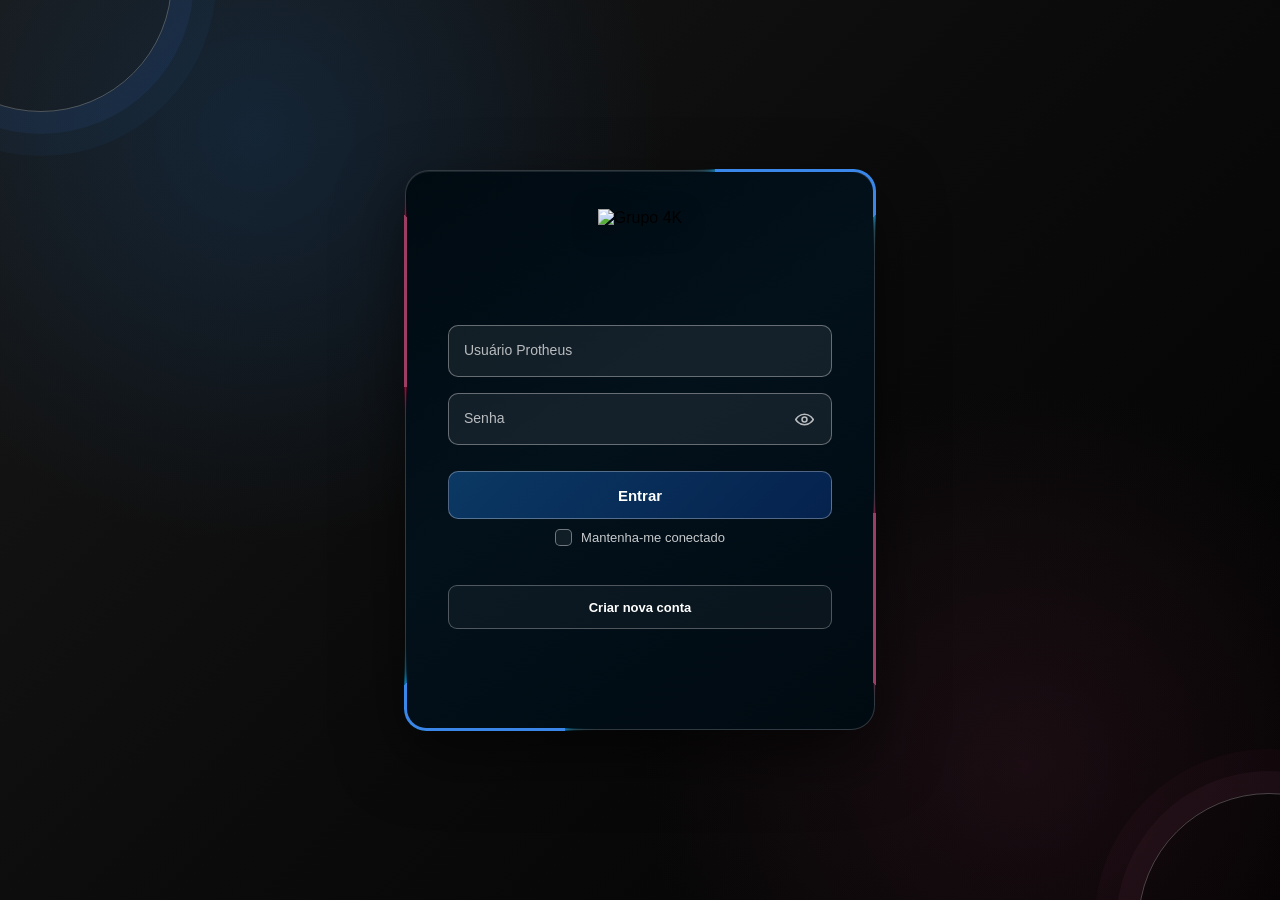
==== index.html @ 430c5aca "Atualiza para a versão atual do site (pasta do servidor) Substitui os arquivos pela versão em produç" ====
<!DOCTYPE html>
<html lang="pt-BR">

<head>

    <!-- Ícone da aba do navegador: Login + Rastreio -->
    <link
        rel="icon"
        type="image/svg+xml"
        href="data:image/svg+xml,%3Csvg xmlns='http://www.w3.org/2000/svg' viewBox='0 0 100 100'%3E%3Crect width='100' height='100' rx='22' fill='%230b5ed7'/%3E%3Crect x='13' y='18' width='74' height='64' rx='9' fill='white'/%3E%3Ccircle cx='34' cy='39' r='10' fill='%230b5ed7'/%3E%3Cpath d='M20 58c0-8 6-13 14-13s14 5 14 13' fill='%230b5ed7'/%3E%3Crect x='55' y='31' width='21' height='5' rx='2.5' fill='%230b5ed7'/%3E%3Crect x='55' y='42' width='16' height='5' rx='2.5' fill='%230b5ed7' opacity='.65'/%3E%3Cpath d='M63 65c0-7 6-13 13-13s13 6 13 13c0 8-13 20-13 20S63 73 63 65z' fill='%230b5ed7'/%3E%3Ccircle cx='76' cy='64' r='4' fill='white'/%3E%3C/svg%3E"
    >

    <meta charset="UTF-8">
    <meta name="viewport" content="width=device-width, initial-scale=1">

    <title>Login</title>

    <link rel="stylesheet" href="tela_login.css">

</head>

<body>

<div class="login-frame">

    <!-- Moldura azul -->
    <div class="moldura moldura-azul"></div>

    <!-- Moldura bordô -->
    <div class="moldura moldura-bordo"></div>


    <!-- ================= LOGIN ================= -->

    <section id="loginVendedor" class="box-busca">

        <header class="topo">
    <img
        id="logoMarca"
        src="Imagens/Logo - Grupo 4k - Branco.png"
        class="logo"
        alt="Grupo 4K"
    >
</header>

<form id="formLogin">

    <div class="input-group">
        <input id="usuarioLogin" type="text" required>
        <label for="usuarioLogin">Usuário Protheus</label>
    </div>

<div class="input-group senha-group">

    <input
        id="senhaLogin"
        type="password"
        required
    >

    <label for="senhaLogin">
        Senha
    </label>

    <button
        type="button"
        class="toggle-senha"
        id="toggleSenha"
        aria-label="Mostrar senha"
    >

        <!-- OLHO ABERTO -->
        <svg
            id="iconEye"
            viewBox="0 0 24 24"
            width="21"
            height="21"
            fill="none"
            xmlns="http://www.w3.org/2000/svg"
        >
            <path
                d="M2 12s3.5-6 10-6 10 6 10 6-3.5 6-10 6S2 12 2 12Z"
                stroke="currentColor"
                stroke-width="1.8"
                stroke-linecap="round"
                stroke-linejoin="round"
            />

            <circle
                cx="12"
                cy="12"
                r="2.8"
                stroke="currentColor"
                stroke-width="1.8"
            />
        </svg>


        <!-- OLHO FECHADO -->
        <svg
            id="iconEyeOff"
            viewBox="0 0 24 24"
            width="21"
            height="21"
            fill="none"
            xmlns="http://www.w3.org/2000/svg"
            style="display:none;"
        >
            <path
                d="M3 3l18 18"
                stroke="currentColor"
                stroke-width="1.8"
                stroke-linecap="round"
            />

            <path
                d="M10.6 6.2C11.05 6.07 11.52 6 12 6c6.5 0 10 6 10 6a17.8 17.8 0 0 1-3.1 3.5"
                stroke="currentColor"
                stroke-width="1.8"
                stroke-linecap="round"
                stroke-linejoin="round"
            />

            <path
                d="M6.1 6.9C3.4 8.8 2 12 2 12s3.5 6 10 6c1.25 0 2.4-.23 3.45-.62"
                stroke="currentColor"
                stroke-width="1.8"
                stroke-linecap="round"
                stroke-linejoin="round"
            />
        </svg>

    </button>

</div>

    <button
        id="btnEntrarLogin"
        type="submit"
    >
        Entrar
    </button>
        <label class="manter-conectado">
        <input
            type="checkbox"
            id="manterConectado"
        >
        <span>Mantenha-me conectado</span>
    </label>

    <div id="erroLogin"></div>

    <button
        type="button"
        id="btnCriarConta"
        class="btn-criar-conta"
    >
        Criar nova conta
    </button>

</form>


<!-- =========================================================
     TELA INTERNA DE CADASTRO
     ========================================================= -->

<div id="areaCadastro">

    <div class="cadastro-conteudo">

        <div class="cadastro-topo">

            <span class="cadastro-icone">+</span>

            <div>
                <h4>Criar nova conta</h4>

                <p>
                    Cadastre seu acesso utilizando
                    seu usuário do Protheus.
                </p>
            </div>

        </div>


        <!-- ==============================
             ETAPA 1
             ============================== -->

        <div id="etapaCadastro1">

            <div class="input-group">

                <input
                    id="cadastroUsuario"
                    type="text"
                    autocomplete="username"
                >

                <label for="cadastroUsuario">
                    Usuário Protheus
                </label>

            </div>


            <div class="input-group">

                <input
                    id="cadastroSenha"
                    type="password"
                    autocomplete="current-password"
                >

                <label for="cadastroSenha">
                    Senha Protheus
                </label>

            </div>


            <button
                type="button"
                id="btnValidarCadastro"
            >
                Continuar
            </button>

        </div>


        <!-- ==============================
     ETAPA 2
     ============================== -->

<div
    id="etapaCadastro2"
    style="display:none;"
>

    <div class="cadastro-sucesso">

        <span>✓</span>

        <div>
            <strong>Usuário validado</strong>

            <small>
                Agora complete seus dados de cadastro.
            </small>
        </div>

    </div>


    <!-- ==============================
         NOME COMPLETO
         ============================== -->

    <div class="input-group">

        <input
            id="cadastroNomeCompleto"
            type="text"
            autocomplete="name"
            maxlength="150"
        >

        <label for="cadastroNomeCompleto">
            Nome Completo
        </label>

    </div>


    <!-- ==============================
         E-MAIL
         ============================== -->

    <div class="input-group">

        <input
            id="cadastroEmail"
            type="email"
            autocomplete="email"
            maxlength="150"
        >

        <label for="cadastroEmail">
            E-mail
        </label>

    </div>


    <!-- ==============================
         CÓDIGO DO VENDEDOR
         ============================== -->

    <div class="input-group">

        <input
            id="cadastroCodigoVendedor"
            type="text"
            maxlength="6"
            autocomplete="off"
        >

        <label for="cadastroCodigoVendedor">
            Código do vendedor
        </label>

    </div>


    <button
        type="button"
        id="btnFinalizarCadastro"
    >
        Finalizar cadastro
    </button>

</div>


        <div id="erroCadastro"></div>


        <button
            type="button"
            id="btnVoltarLogin"
        >
            ← Voltar para login
        </button>

    </div>

</div>


<!-- =========================================================
     LADO DIREITO
     ========================================================= -->

<div class="separador-login">
    <span>OU</span>
</div>


<div id="painelLogoQuatroK">

    <div class="logo-glow"></div>

    <img
        src="Imagens/Logo - Grupo 4k - Branco.png"
        alt="Grupo 4K"
        class="logo-grupo4k"
    >


</div>


<!-- =========================================================
     ACESSO POR CÓDIGO
     
     Mantemos no DOM para não quebrar o JS existente,
     mas ele fica oculto visualmente.
     ========================================================= -->

<div id="acessoCodigoVendedor">

    <h4>Acesso por código de vendedor</h4>

    <div class="input-group">

        <input
            id="codigoVendedorLogin"
            type="text"
            autocomplete="off"
        >

        <label for="codigoVendedorLogin">
            Código do vendedor
        </label>

    </div>

    <button
        id="btnAcessarCodigo"
        type="button"
    >
        Acessar por código
    </button>

    <div id="erroCodigoVendedor"></div>

</div>

    </section>

</div>


<script src="config.js"></script>

<script src="https://unpkg.com/papaparse@5.4.1/papaparse.min.js"></script>

<script src="tela_login.js"></script>

</body>

</html>
---- tela_login.css ----
/* =========================================================
   RESET / BASE
   ========================================================= */

:root {
    --cor-fundo: #080808;
    --azul-card: #5c88bd;
    --azul-principal: #1976d2;
    --azul-escuro: #0d47a1;
    --azul-neon: #3a86e9;
    --bordo: #9e3d64;
    --texto: #ffffff;
    --texto-suave: #dce7f2;
    --texto-escuro: #dce7f2;
    --linha: rgba(255, 255, 255, 0.24);
}

* {
    box-sizing: border-box;
    font-family: Arial, sans-serif;
}

body {
    margin: 0;
    min-height: 100vh;
    overflow-x: hidden;
    background: var(--cor-fundo);
    display: flex;
    justify-content: center;
    align-items: center;
    position: relative;
}

body:not(.tema-quatrok):not(.tema-luara):not(.tema-direto) {

    background:

        radial-gradient(
            circle at 20% 15%,
            rgba(25,118,210,.18),
            transparent 32%
        ),

        radial-gradient(
            circle at 80% 85%,
            rgba(158,61,100,.14),
            transparent 30%
        ),

        linear-gradient(
            135deg,
            #181818 0%,
            #0b0b0b 50%,
            #020202 100%
        );

}

body::before,
body::after {
    content: "";
    position: fixed;
    width: 260px;
    height: 260px;
    border: 1px solid rgba(255,255,255,.25);
    border-radius: 50%;
    pointer-events: none;
}

body::before {
    top: -150px;
    left: -90px;
    box-shadow: 0 0 0 22px rgba(58,134,233,.08), 0 0 0 44px rgba(58,134,233,.05);
}

body::after {
    right: -120px;
    bottom: -155px;
    box-shadow: 0 0 0 22px rgba(158,61,100,.08), 0 0 0 44px rgba(158,61,100,.05);
}

.barra {
    position: fixed;
    left: 0;
    width: 100%;
    height: 2px;
    background: #373f493d;
    pointer-events: none;
}

.topo { top: 70px; }
.baixo { bottom: 70px; }

/* =========================================================
   CARD PRINCIPAL
   ========================================================= */

#loginVendedor {

    position: relative;

    z-index: 1;

    width: min(470px, 92vw);

    min-height: 560px;

    padding: 38px 42px 32px;

    background:
        linear-gradient(
            145deg,
            #000a11 0%,
            #03111b 45%,
            #000a11 100%
        );

    border: 1px solid rgba(255,255,255,.18);

    border-radius: 24px;

    display: flex;

    flex-direction: column;

    align-items: center;

    justify-content: flex-start;

    gap: 0;

    overflow: visible;

    box-shadow:
        0 25px 65px rgba(0,0,0,.55),
        inset 0 1px 0 rgba(255,255,255,.10);

    backdrop-filter: blur(10px);

}

#loginVendedor .topo {

    width: 100%;

    display: flex;

    justify-content: center;

    align-items: center;

    margin-bottom: 38px;

}

#loginVendedor > h3 {
    margin-bottom: 4px !important;
}

#painelLogoQuatroK {

    display: none !important;

}

.separador-login {

    display: none !important;

}

#loginVendedor h1,
#loginVendedor h2,
#loginVendedor h3 {
    color: var(--texto);
    text-align: center;
    margin: 0;
}

#loginVendedor h1 { font-size: 24px; letter-spacing: .3px; }
#loginVendedor h2 { font-size: 18px; }
#loginVendedor h3 { font-size: 14px; font-weight: normal; color: var(--texto-suave); }

#loginVendedor > p {
    color: var(--texto-suave);
    font-size: 13px;
    text-align: center;
    margin: -8px 0 4px;
}

/* =========================================================
   LOGO E FORMULÁRIO
   ========================================================= */


#logoMarca {

    width: auto;

    height: 70px;

    max-width: 100%;

    object-fit: contain;

    filter:
        drop-shadow(0 5px 12px rgba(0,0,0,.5));

}

form {
    width: 100%;
    display: flex;
    flex-direction: column;
    align-items: center;
}

.input-group {
    position: relative;
    width: 100%;
    margin: 8px 0;
}

.input-group input {

    width: 100%;

    height: 52px;

    padding: 16px 48px 7px 16px;

    font-size: 15px;

    border: 1px solid rgba(255,255,255,.35);

    border-radius: 10px;

    background:
        rgba(255,255,255,.07);

    color: #ffffff;

    outline: none;

    transition: .25s ease;

}

.input-group input::placeholder { color: transparent; }

/* =========================================================
   PREENCHIMENTO AUTOMÁTICO DO NAVEGADOR
   Mantém os campos do Protheus com a aparência normal
   mesmo quando o navegador aplica o fundo padrão amarelo/branco.
   ========================================================= */

.input-group input:-webkit-autofill,
.input-group input:-webkit-autofill:hover,
.input-group input:-webkit-autofill:focus,
.input-group input:-webkit-autofill:active {
    -webkit-text-fill-color: var(--texto) !important;
    caret-color: var(--texto);
    -webkit-box-shadow: 0 0 0 1000px rgba(255, 255, 255, .13) inset !important;
    box-shadow: 0 0 0 1000px rgba(255, 255, 255, .13) inset !important;
    border: 1px solid rgba(255, 255, 255, .45) !important;
    transition: background-color 9999s ease-in-out 0s;
}

.input-group input:-webkit-autofill:focus {
    -webkit-text-fill-color: var(--texto) !important;
    -webkit-box-shadow:
        0 0 0 1000px rgba(255, 255, 255, .20) inset,
        0 0 0 3px rgba(25, 118, 210, .22) !important;
    box-shadow:
        0 0 0 1000px rgba(255, 255, 255, .20) inset,
        0 0 0 3px rgba(25, 118, 210, .22) !important;
    border-color: rgba(255, 255, 255, .9) !important;
}

.input-group label {

    position: absolute;

    left: 16px;

    top: 17px;

    color: rgba(255,255,255,.70);

    font-size: 14px;

    pointer-events: none;

    transition: .25s ease;

}

.input-group input:focus,
.input-group input:valid {

    border-color: rgba(255,255,255,.75);

    background:
        rgba(255,255,255,.11);

    box-shadow:
        0 0 0 3px rgba(255,255,255,.06);

}


.input-group input:focus + label,
.input-group input:valid + label {

    top: -8px;

    left: 12px;

    padding: 0 6px;

    font-size: 11px;

    color: #ffffff;

    background: #101010;

    border-radius: 4px;

}

/* =========================================================
   BOTÃO MOSTRAR / OCULTAR SENHA
   ========================================================= */

.input-group {
    position: relative;
}
.senha-group {

    position: relative;

}

.toggle-senha {

    position: absolute !important;

    top: 50% !important;

    right: 9px !important;

    transform: translateY(-50%) !important;

    width: 38px !important;

    height: 38px !important;

    margin: 0 !important;

    padding: 0 !important;

    display: flex !important;

    align-items: center !important;

    justify-content: center !important;

    background: transparent !important;

    border: none !important;

    border-radius: 8px !important;

    color: rgba(255,255,255,.70);

    cursor: pointer;

    z-index: 10;

    box-shadow: none !important;

}


.toggle-senha:hover {

    color: #ffffff;

    background:
        rgba(255,255,255,.08) !important;

    transform:
        translateY(-50%) !important;

}



.toggle-senha svg {

    display: block;

    width: 21px;

    height: 21px;

    pointer-events: none;

}

.toggle-senha svg path,
.toggle-senha svg circle {

    stroke: currentColor;

}

#btnEntrarLogin {

    width: 100%;

    height: 48px;

    margin-top: 18px;

    padding: 11px 22px;

    color: #ffffff;

    font-size: 15px;

    font-weight: bold;

    background:
        linear-gradient(
            135deg,
            #0b3864,
            #05224d
        );

    border: 1px solid rgba(255,255,255,.30);

    border-radius: 10px;

    cursor: pointer;

    transition: .2s ease;

}


#btnEntrarLogin:hover {

    transform: translateY(-2px);

    box-shadow:
        0 8px 20px rgba(0,0,0,.40);

    filter: brightness(1.08);

}

#btnLoginVendedor {
    padding: 10px 40px;
    font-size: 16px;
    font-weight: bold;
    border-radius: 8px;
    border: none;
    background-color: #6b6b6b;
    color: #fff;
    cursor: pointer;
    margin-top: 20px;
}

#btnLoginVendedor:hover { background-color: #5a5a5a; }
#btnlogininicio { margin-top: 40%; }

#erroLogin {

    width: 100%;

    min-height: 18px;

    margin-top: 7px;

    color: #ffeb3b;

    font-size: 13px;

    text-align: center;

}

/* =========================================================
   ACESSO POR CÓDIGO
   ========================================================= */

.separador-login {
    width: 30px;
    height: 100%;
    min-height: 235px;
    display: flex;
    flex-direction: column;
    align-items: center;
    justify-content: center;
    margin: 0;
    color: rgba(255,255,255,.76);
    font-size: 11px;
    font-weight: bold;
    letter-spacing: 1px;
}

.separador-login::before,
.separador-login::after {
    content: "";
    width: 1px;
    height: auto;
    flex: 1;
    background: var(--linha);
}

.separador-login span { margin: 10px 0; }

#acessoCodigoVendedor {
    width: 100%;
    margin-top: 4px;
    padding: 19px;
    background: rgba(255,255,255,.11);
    border: 1px solid rgba(255,255,255,.28);
    border-radius: 12px;
    box-shadow: inset 0 1px 0 rgba(255,255,255,.12), 0 5px 14px rgba(0,0,0,.08);
}

#acessoCodigoVendedor h4 {
    margin: 0 0 5px;
    color: var(--texto);
    font-size: 14px;
}

#codigoVendedorLogin {
    width: 100%;
    height: 42px;
    margin-top: 13px;
    padding: 8px 12px;
    background: rgba(255, 255, 255, 0.164);
    color: var(--texto-escuro);
    border: 1px solid #d5dce5;
    border-radius: 8px;
    outline: none;
    font-size: 14px;
    transition: .2s ease;
}

#codigoVendedorLogin::placeholder { color: #8793a1; }
#codigoVendedorLogin:hover { background: #3b7aad; border-color: #b8c6d5; }
#codigoVendedorLogin:focus { border-color: var(--azul-principal); box-shadow: 0 0 0 3px rgba(25,118,210,.18); }

#btnAcessarCodigo {
    width: 100%;
    height: 40px;
    margin-top: 12px;
    padding: 8px 12px;
    background: linear-gradient(135deg, var(--azul-principal), var(--azul-escuro));
    color: var(--texto);
    border: 1px solid #1565b8;
    border-radius: 8px;
    cursor: pointer;
    font-size: 13px;
    font-weight: bold;
    transition: .2s ease;
}

#btnAcessarCodigo:hover { background: #1565c0; transform: translateY(-1px); box-shadow: 0 4px 9px rgba(0,0,0,.18); }
#btnAcessarCodigo:active { transform: translateY(0); }
#btnAcessarCodigo:disabled { cursor: wait; opacity: .6; }

#erroCodigoVendedor {
    min-height: 18px;
    margin-top: 8px;
    color: #f9f9fa;
    font-size: 12px;
    line-height: 18px;
    text-align: center;
}

.menu button.desativado { opacity: .5; cursor: not-allowed; }
.menu button.desativado:hover { transform: none; filter: brightness(.9); }

/* =========================================================
   BORDA ANIMADA
   ========================================================= */

@property --angulo {
    syntax: "<angle>";
    initial-value: 0deg;
    inherits: false;
}

#loginVendedor::before,
#loginVendedor::after {
    content: "";
    position: absolute;
    inset: -2px;
    border-radius: 26px;
    padding: 3px;
    pointer-events: none;
    z-index: -1;
    -webkit-mask: linear-gradient(#000 0 0) content-box, linear-gradient(#000 0 0);
    -webkit-mask-composite: xor;
    mask: linear-gradient(#000 0 0) content-box, linear-gradient(#000 0 0);
    mask-composite: exclude;
    animation: circuloBorda 8s linear infinite;
}

#loginVendedor::before {
    background: conic-gradient(from var(--angulo), transparent 0 15deg, #3a86e9 15deg 45deg, transparent 45deg 195deg, #3a86e9 195deg 225deg, transparent 225deg);
    filter: drop-shadow(0 0 5px #009eff) drop-shadow(0 0 12px #0da9d9ad);
}

#loginVendedor::after {
    background: conic-gradient(from var(--angulo), transparent 0 105deg, #9e3d64 105deg 135deg, transparent 135deg 285deg, #9e3d64 285deg 315deg, transparent 315deg);
    animation-duration: 8s;
    animation-direction: reverse;
    filter: drop-shadow(0 0 5px #7c0025) drop-shadow(0 0 12px rgba(228,0,70,.8));
}

@keyframes circuloBorda {
    from { --angulo: 0deg; }
    to { --angulo: 360deg; }
}

#loginVendedor:hover::before { filter: drop-shadow(0 0 6px #00bfff) drop-shadow(0 0 15px #00bfff); }
#loginVendedor:hover::after { filter: drop-shadow(0 0 6px #e40046) drop-shadow(0 0 15px #e40046); }
/* =========================================================
   CRIAR NOVA CONTA
   ========================================================= */

.btn-criar-conta {

    width: 100%;

    height: 44px;

    margin-top: 10px;

    padding: 9px 16px;

    background:
        rgba(255,255,255,.04);

    color: #ffffff;

    border: 1px solid rgba(255,255,255,.28);

    border-radius: 9px;

    cursor: pointer;

    font-size: 13px;

    font-weight: bold;

    transition: .2s ease;

}

.btn-criar-conta:hover {

    background:
        rgba(255,255,255,.10);

    border-color:
        rgba(255,255,255,.60);

    transform: translateY(-1px);

}
/* =========================================================
   TELA INTERNA DE CADASTRO
   ========================================================= */

#areaCadastro {

    display: none;

    position: absolute;

    inset: 0;

    z-index: 20;

    width: auto;
    padding: 30px 50px;

    border-radius: 24px;

     background:
        linear-gradient(
            145deg,
            #000a11 0%,
            #03111b 45%,
            #000a11 100%
        );

    opacity: 0;

    transform: translateX(30px);

    pointer-events: none;

    transition:
        opacity .35s ease,
        transform .35s ease;

}
#areaCadastro .cadastro-conteudo {
    display: flex;
    flex-direction: column;
    align-items: center;
}

/* =========================================================
   CADASTRO ABERTO
   ========================================================= */

#areaCadastro.cadastro-aberto {

    display: flex;

    align-items: center;

    justify-content: center;

    opacity: 1;

    transform: translateX(0);

    pointer-events: auto;

}


/* =========================================================
   CONTEÚDO
   ========================================================= */

.cadastro-conteudo {

    width: 100%;

    max-width: 390px;

    margin: 0 auto;

    animation:
        cadastroEntrada .4s ease both;

}


@keyframes cadastroEntrada {

    from {

        opacity: 0;

        transform: translateY(12px);

    }

    to {

        opacity: 1;

        transform: translateY(0);

    }

}


/* =========================================================
   CABEÇALHO
   ========================================================= */

.cadastro-topo {

    display: flex;

    flex-direction: column;

    align-items: center;

    justify-content: center;

    gap: 10px;

    margin-bottom: 24px;

    text-align: center;

}


.cadastro-topo h4 {

    margin: 0;

    color: var(--texto);

    font-size: 21px;

    font-weight: bold;

    text-align: center;

}


.cadastro-topo p {

    margin: 0;

    color: var(--texto-suave);

    font-size: 12px;

    line-height: 17px;

    text-align: center;

}


/* =========================================================
   ÍCONE +
   ========================================================= */

.cadastro-icone {

    width: 42px;

    height: 42px;

    flex-shrink: 0;

    display: flex;

    align-items: center;

    justify-content: center;

    border-radius: 50%;

    border: 1px solid rgba(255,255,255,.35);

    background: rgba(255,255,255,.12);

    color: white;

    font-size: 27px;

    font-weight: 300;

    box-shadow:
        0 5px 15px rgba(0,0,0,.12);

}


/* =========================================================
   INPUTS
   ========================================================= */

#areaCadastro .input-group {

    width: 100%;

    margin: 9px 0;

}


#areaCadastro .input-group input {

    width: 100%;

    height: 50px;

}


/* =========================================================
   BOTÕES
   ========================================================= */

#areaCadastro button {

    width: 100%;

    min-height: 45px;

    margin-top: 10px;

    padding: 9px 16px;

    border-radius: 9px;

    border: 1px solid rgba(255,255,255,.35);

    background:
        linear-gradient(
            135deg,
            var(--azul-principal),
            var(--azul-escuro)
        );

    color: var(--texto);

    font-size: 13px;

    font-weight: bold;

    cursor: pointer;

    transition:
        transform .2s ease,
        filter .2s ease,
        box-shadow .2s ease;

}


#areaCadastro button:hover {

    transform: translateY(-1px);

    filter: brightness(1.08);

    box-shadow:
        0 7px 16px rgba(0,0,0,.15);

}


#areaCadastro button:disabled {

    opacity: .6;

    cursor: wait;

    transform: none;

}


/* =========================================================
   MENSAGEM
   ========================================================= */

#erroCadastro {

    width: 100%;

    min-height: 20px;

    margin-top: 8px;

    color: #ffeb3b;

    font-size: 12px;

    text-align: center;

    line-height: 18px;

}


/* =========================================================
   USUÁRIO VALIDADO
   ========================================================= */

.cadastro-sucesso {

    display: flex;

    align-items: center;

    gap: 12px;

    width: 100%;

    margin-bottom: 18px;

    padding: 12px 14px;

    border-radius: 10px;

    background:
        rgba(128,255,128,.10);

    border:
        1px solid rgba(128,255,128,.25);

}


.cadastro-sucesso > span {

    width: 28px;

    height: 28px;

    flex-shrink: 0;

    display: flex;

    align-items: center;

    justify-content: center;

    border-radius: 50%;

    background:
        rgba(128,255,128,.18);

    color: #80ff80;

    font-weight: bold;

}


.cadastro-sucesso strong {

    display: block;

    color: #80ff80;

    font-size: 13px;

}


.cadastro-sucesso small {

    display: block;

    margin-top: 2px;

    color: var(--texto-suave);

    font-size: 11px;

}


/* =========================================================
   VOLTAR
   ========================================================= */

#btnVoltarLogin {

    background:
        rgba(255,255,255,.07) !important;

    border-color:
        rgba(255,255,255,.25) !important;

    box-shadow: none !important;

}


#btnVoltarLogin:hover {

    background:
        rgba(255,255,255,.13) !important;

}


/* =========================================================
   PAINEL GRUPO 4K
   ========================================================= */

#painelLogoQuatroK {

    grid-column: 3;

    grid-row: 3;

    min-height: 235px;

    display: flex;

    flex-direction: column;

    align-items: center;

    justify-content: center;

    position: relative;

    padding: 25px;

    text-align: center;

    border-radius: 16px;

    background:
        radial-gradient(
            circle at center,
            rgba(255,255,255,.13),
            rgba(255,255,255,.03) 65%
        );

    border:
        1px solid rgba(255,255,255,.12);

    overflow: hidden;

}


.logo-glow {

    position: absolute;

    width: 180px;

    height: 180px;

    border-radius: 50%;

    background:
        rgba(255,255,255,.08);

    filter: blur(25px);

    pointer-events: none;

}


.logo-grupo4k {

    position: relative;

    z-index: 2;

    width: min(230px, 85%);

    height: auto;

    max-height: 100px;

    object-fit: contain;

    filter:
        drop-shadow(
            0 8px 15px rgba(0,0,0,.22)
        );

    transition:
        transform .35s ease;

}


#painelLogoQuatroK:hover
.logo-grupo4k {

    transform: scale(1.04);

}


.linha-logo {

    width: 75px;

    height: 1px;

    margin: 17px 0 12px;

    background:
        rgba(255,255,255,.35);

}


.texto-logo-principal {

    color: white;

    font-size: 16px;

    font-weight: bold;

    letter-spacing: .3px;

}


.texto-logo-secundario {

    margin-top: 4px;

    color: rgba(255,255,255,.65);

    font-size: 11px;

    letter-spacing: 2px;

    text-transform: uppercase;

}


/* =========================================================
   ACESSO ANTIGO — MANTIDO APENAS PARA NÃO QUEBRAR O JS
   ========================================================= */

#acessoCodigoVendedor {

    display: none !important;

}
@media (max-width: 760px) {
    #loginVendedor .topo,
    #loginVendedor > h3,
    #loginVendedor > form,
    #loginVendedor > .separador-login,
    #loginVendedor > #acessoCodigoVendedor {
        grid-column: 1;
        grid-row: auto;
    }}

    #loginVendedor > .separador-login {
        width: 100%;
        height: 22px;
        min-height: 22px;
        flex-direction: row;
    }

    .separador-login::before,
    .separador-login::after {
        width: auto;
        height: 1px;
    }

    .separador-login span { margin: 0 12px; }

    #acessoCodigoVendedor {
        padding: 16px;
    }

    #loginVendedor::before,
    #loginVendedor::after {
        border-radius: 22px;
    }

@media (prefers-reduced-motion: reduce) {
    #loginVendedor::before,
    #loginVendedor::after { animation: none; }
}

/* =========================================================
   MANTENHA-ME CONECTADO
   ========================================================= */

.manter-conectado {

    width: auto;

    display: flex;

    align-items: center;

    gap: 9px;

    margin-top: 10px;

    margin-bottom: 4px;

    color: rgba(255,255,255,.78);

    font-size: 13px;

    cursor: pointer;

    user-select: none;

}


/* CHECKBOX */

.manter-conectado input {

    appearance: none;

    -webkit-appearance: none;

    width: 17px;

    height: 17px;

    flex-shrink: 0;

    margin: 0;

    border: 1px solid rgba(255,255,255,.40);

    border-radius: 5px;

    background: rgba(255,255,255,.06);

    cursor: pointer;

    position: relative;

    transition:
        background .2s ease,
        border-color .2s ease,
        box-shadow .2s ease,
        transform .15s ease;

}


/* HOVER */

.manter-conectado input:hover {

    border-color: rgba(255,255,255,.70);

    background: rgba(255,255,255,.11);

}


/* MARCADO */

.manter-conectado input:checked {

    background:
        linear-gradient(
            135deg,
            #1976d2,
            #0d47a1
        );

    border-color: #3a86e9;

    box-shadow:
        0 0 0 3px rgba(25,118,210,.15);

}


/* CHECK */

.manter-conectado input:checked::after {

    content: "";

    position: absolute;

    left: 5px;

    top: 2px;

    width: 4px;

    height: 8px;

    border: solid #ffffff;

    border-width: 0 2px 2px 0;

    transform: rotate(45deg);

}


/* TEXTO */

.manter-conectado span {

    cursor: pointer;

    transition: color .2s ease;

}

.manter-conectado:hover span {

    color: #ffffff;

}
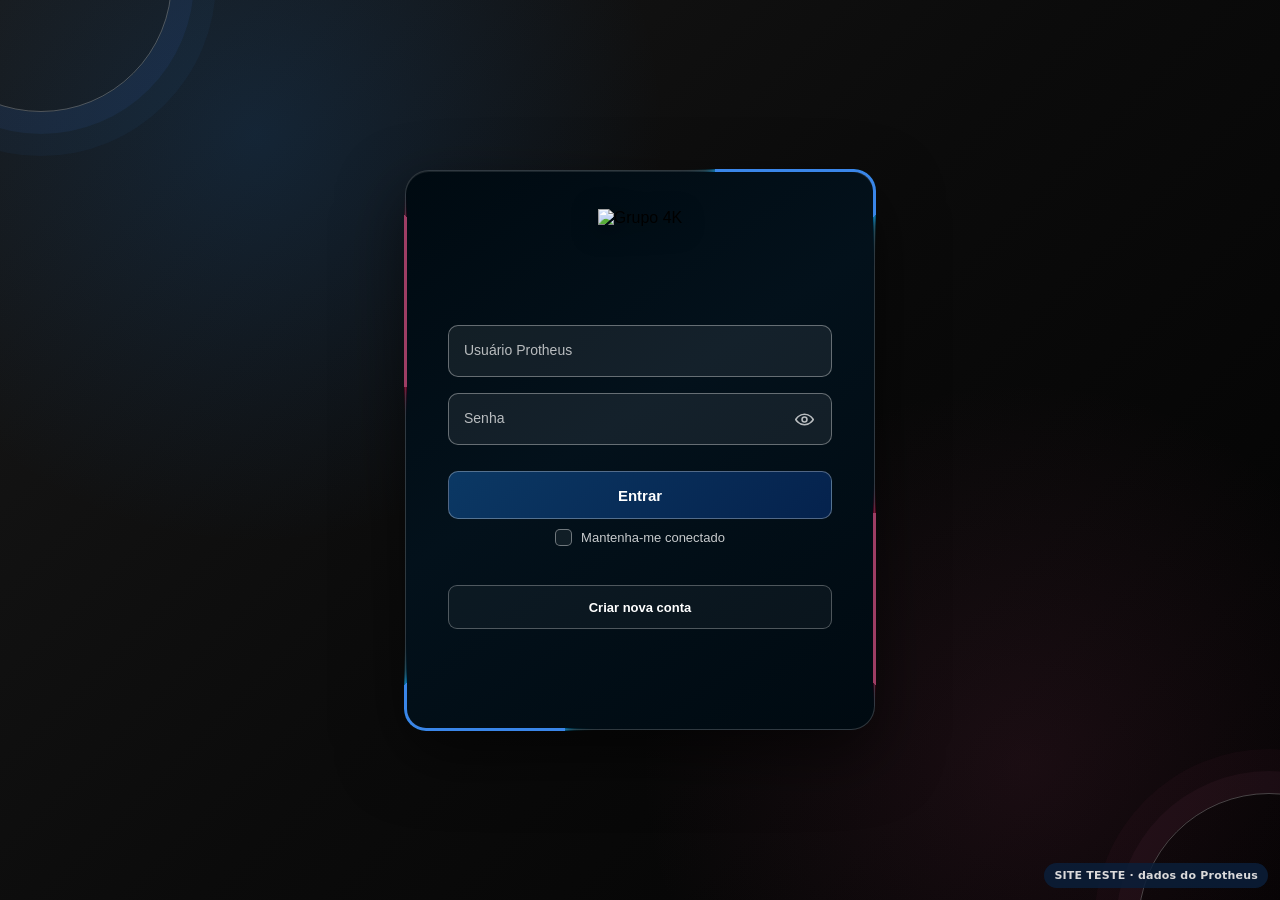
==== commit 07c7ed0f: "Site teste: dados direto do Protheus no lugar da planilha fonte_protheus.js troca a planilha publica" ====
--- a/index.html
+++ b/index.html
@@ -408,6 +408,7 @@
 
 <script src="https://unpkg.com/papaparse@5.4.1/papaparse.min.js"></script>
 
+<script src="fonte_protheus.js"></script>
 <script src="tela_login.js"></script>
 
 </body>
